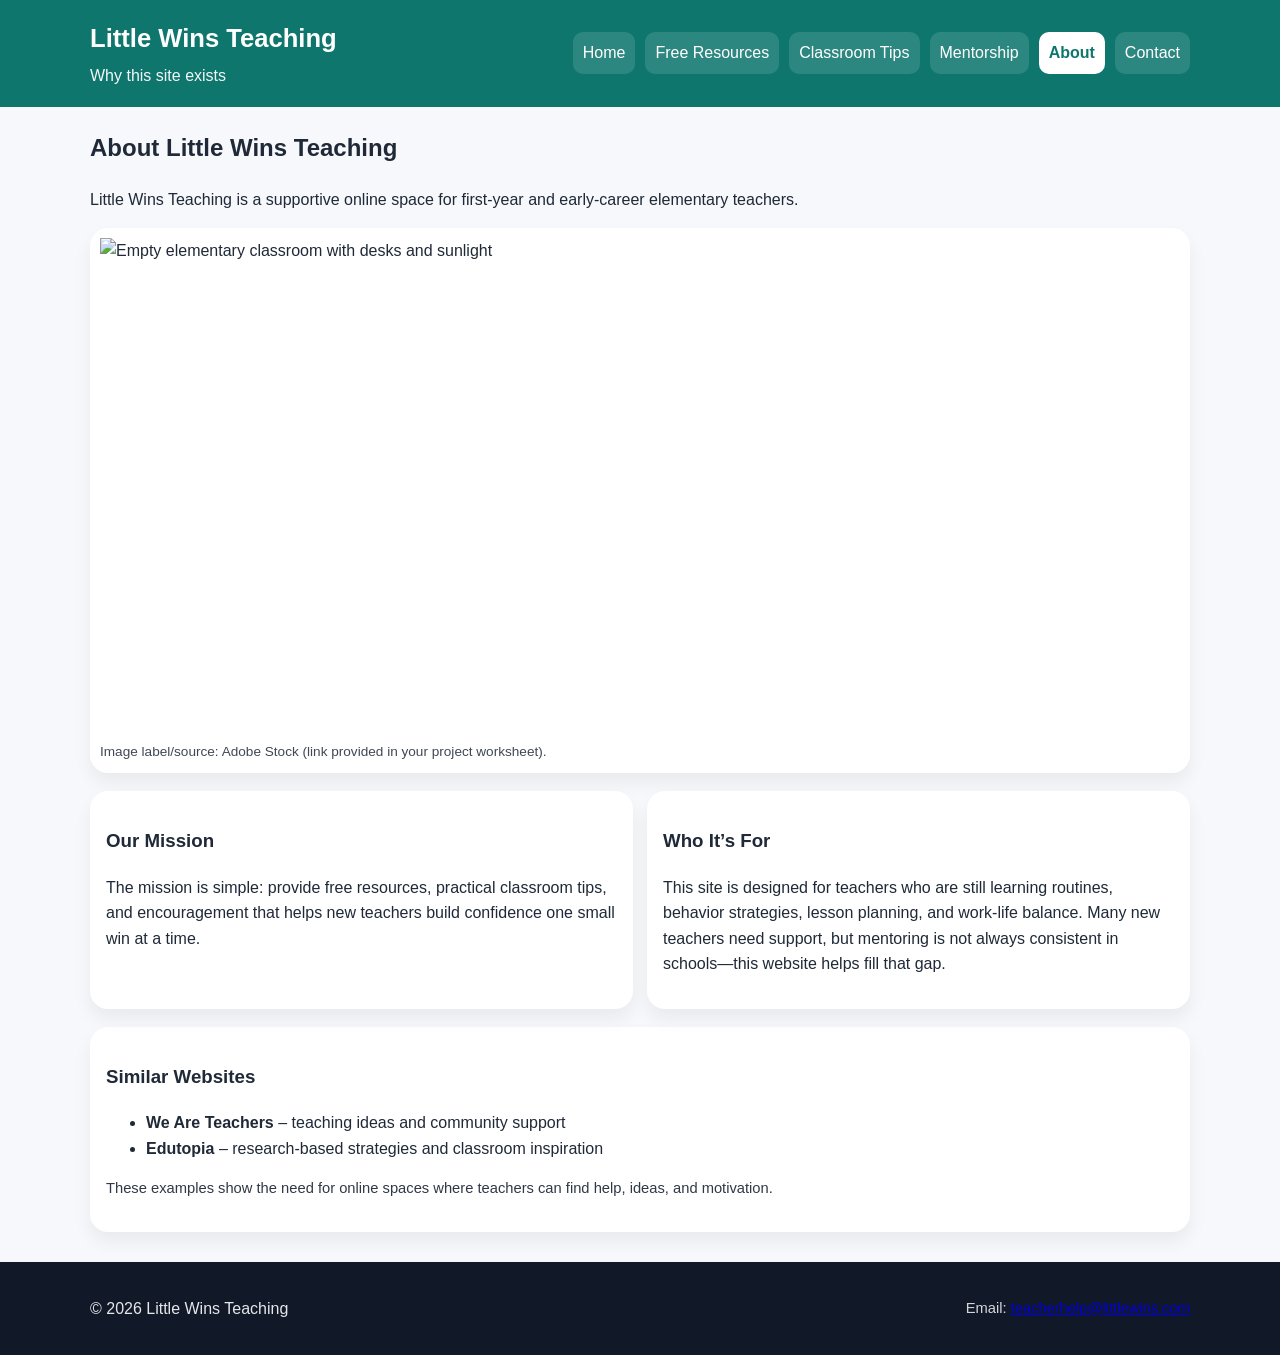
==== about.html @ 6edbf56d "Add files via upload" ====
<!DOCTYPE html>
<html lang="en">
<head>
  <meta charset="UTF-8">
  <meta name="description" content="Learn about Little Wins Teaching: mission, audience, and purpose.">
  <meta name="keywords" content="about, teacher support, new teachers, mission statement, elementary teaching">
  <meta name="viewport" content="width=device-width, initial-scale=1.0">
  <title>Little Wins Teaching | About</title>
  <link rel="stylesheet" href="style.css">
</head>

<body>
  <header class="site-header">
    <div class="container header-inner">
      <div class="brand">
        <h1>Little Wins Teaching</h1>
        <p class="tagline">Why this site exists</p>
      </div>

      <nav class="site-nav" aria-label="Primary navigation">
        <a class="nav-link" href="index.html">Home</a>
        <a class="nav-link" href="resources.html">Free Resources</a>
        <a class="nav-link" href="tips.html">Classroom Tips</a>
        <a class="nav-link" href="mentorship.html">Mentorship</a>
        <a class="nav-link active" href="about.html">About</a>
        <a class="nav-link" href="contact.html">Contact</a>
      </nav>
    </div>
  </header>

  <main class="container">
    <section class="page-header">
      <h2>About Little Wins Teaching</h2>
      <p>
        Little Wins Teaching is a supportive online space for first-year and early-career elementary teachers.
      </p>
    </section>

    <figure class="wide-media">
      <img src="assets/images/empty-classroom.png" alt="Empty elementary classroom with desks and sunlight" width="1200" height="550">
      <figcaption class="caption">
        Image label/source: Adobe Stock (link provided in your project worksheet).
      </figcaption>
    </figure>

    <section class="grid-2">
      <article class="card">
        <h3>Our Mission</h3>
        <p>
          The mission is simple: provide free resources, practical classroom tips, and encouragement that helps new teachers
          build confidence one small win at a time.
        </p>
      </article>

      <article class="card">
        <h3>Who It’s For</h3>
        <p>
          This site is designed for teachers who are still learning routines, behavior strategies, lesson planning, and work-life balance.
          Many new teachers need support, but mentoring is not always consistent in schools—this website helps fill that gap.
        </p>
      </article>
    </section>

    <section class="card">
      <h3>Similar Websites</h3>
      <ul>
        <li><strong>We Are Teachers</strong> – teaching ideas and community support</li>
        <li><strong>Edutopia</strong> – research-based strategies and classroom inspiration</li>
      </ul>
      <p class="small-note">
        These examples show the need for online spaces where teachers can find help, ideas, and motivation.
      </p>
    </section>
  </main>

  <footer class="site-footer">
    <div class="container footer-inner">
      <p>© 2026 Little Wins Teaching</p>
      <p class="small-note">
        Email: <a href="mailto:teacherhelp@littlewins.com">teacherhelp@littlewins.com</a>
      </p>
    </div>
  </footer>
</body>
</html>
---- style.css ----
/* ---------- Base ---------- */
* {
  box-sizing: border-box;
}

body {
  margin: 0;
  font-family: Arial, Helvetica, sans-serif;
  line-height: 1.6;
  background: #f7f8fb;
  color: #1f2937;
}

img {
  max-width: 100%;
  height: auto;
  display: block;
}

/* ---------- Layout ---------- */
.container {
  width: min(1100px, 92%);
  margin: 0 auto;
}

.site-header {
  background: #0f766e;
  color: #ffffff;
  padding: 18px 0;
}

.header-inner {
  display: flex;
  gap: 18px;
  align-items: center;
  justify-content: space-between;
  flex-wrap: wrap;
}

.brand h1 {
  margin: 0;
  font-size: 1.6rem;
}

.tagline {
  margin: 4px 0 0 0;
  opacity: 0.95;
}

.site-nav {
  display: flex;
  gap: 10px;
  flex-wrap: wrap;
}

.nav-link {
  color: #ffffff;
  text-decoration: none;
  padding: 8px 10px;
  border-radius: 10px;
  background: rgba(255, 255, 255, 0.12);
}

.nav-link:hover {
  background: rgba(255, 255, 255, 0.22);
}

.nav-link.active {
  background: #ffffff;
  color: #0f766e;
  font-weight: 700;
}

.site-footer {
  margin-top: 30px;
  padding: 18px 0;
  background: #111827;
  color: #e5e7eb;
}

.footer-inner {
  display: flex;
  align-items: center;
  justify-content: space-between;
  gap: 12px;
  flex-wrap: wrap;
}

.small-note {
  font-size: 0.92rem;
  opacity: 0.92;
}

/* ---------- Components ---------- */
.hero {
  display: grid;
  grid-template-columns: 1.1fr 0.9fr;
  gap: 18px;
  align-items: start;
  margin: 22px 0;
}

.hero-text h2 {
  margin-top: 0;
  font-size: 2rem;
}

.hero-media {
  background: #ffffff;
  padding: 10px;
  border-radius: 18px;
  box-shadow: 0 10px 18px rgba(0, 0, 0, 0.08);
}

.caption {
  font-size: 0.85rem;
  opacity: 0.85;
  margin: 8px 0 0 0;
}

.checklist {
  padding-left: 18px;
}

.button-row {
  display: flex;
  gap: 10px;
  flex-wrap: wrap;
  margin-top: 12px;
}

.btn {
  display: inline-block;
  background: #0f766e;
  color: #ffffff;
  padding: 10px 14px;
  border-radius: 12px;
  text-decoration: none;
  border: 2px solid #0f766e;
  font-weight: 700;
}

.btn:hover {
  filter: brightness(1.05);
}

.btn-outline {
  background: transparent;
  color: #0f766e;
}

.text-link {
  color: #0f766e;
  font-weight: 700;
  text-decoration: none;
}

.text-link:hover {
  text-decoration: underline;
}

.page-header {
  margin: 22px 0 14px 0;
}

.card {
  background: #ffffff;
  padding: 16px;
  border-radius: 18px;
  box-shadow: 0 10px 18px rgba(0, 0, 0, 0.06);
}

.grid-3 {
  display: grid;
  grid-template-columns: repeat(3, 1fr);
  gap: 14px;
  margin: 18px 0;
}

.grid-2 {
  display: grid;
  grid-template-columns: repeat(2, 1fr);
  gap: 14px;
  margin: 18px 0;
}

.pull-quote {
  margin: 24px 0;
  padding: 16px;
  background: #e0f2f1;
  border-radius: 18px;
}

.pull-quote blockquote {
  margin: 0;
  font-size: 1.2rem;
  font-weight: 700;
}

.quote-credit {
  margin: 6px 0 0 0;
  opacity: 0.9;
}

.wide-media {
  margin: 14px 0 18px 0;
  background: #ffffff;
  padding: 10px;
  border-radius: 18px;
  box-shadow: 0 10px 18px rgba(0, 0, 0, 0.06);
}

/* ---------- Table ---------- */
.table-wrap {
  overflow-x: auto;
  margin-top: 10px;
}

table {
  width: 100%;
  border-collapse: collapse;
}

th, td {
  padding: 10px;
  border: 1px solid #e5e7eb;
  text-align: left;
}

th {
  background: #0f766e;
  color: #ffffff;
}

/* ---------- Form ---------- */
.form {
  display: grid;
  gap: 12px;
}

.form-row label {
  display: block;
  font-weight: 700;
  margin-bottom: 6px;
}

.form-row input,
.form-row select,
.form-row textarea {
  width: 100%;
  padding: 10px;
  border-radius: 12px;
  border: 1px solid #d1d5db;
  font-size: 1rem;
}

/* ---------- Video ---------- */
.video {
  width: 100%;
  max-width: 720px;
  border-radius: 18px;
  border: 1px solid #e5e7eb;
}

/* ---------- Responsive ---------- */
@media (max-width: 900px) {
  .hero {
    grid-template-columns: 1fr;
  }

  .grid-3 {
    grid-template-columns: 1fr;
  }

  .grid-2 {
    grid-template-columns: 1fr;
  }
}
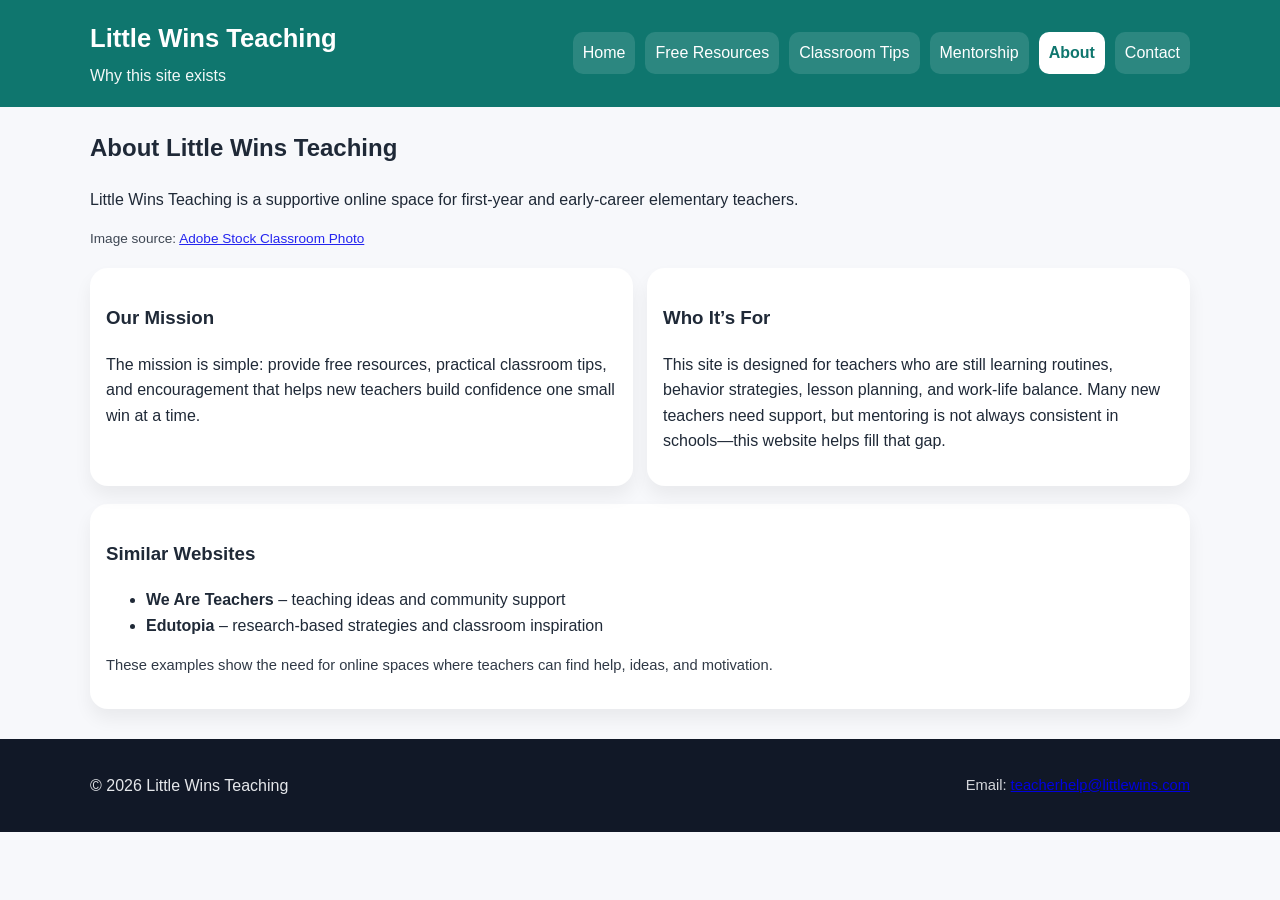
==== commit b0d851f7: "Update image section in about.html Removed the old classroom image and updated the caption with a ne" ====
--- a/about.html
+++ b/about.html
@@ -36,14 +36,12 @@
       </p>
     </section>
 
-    <figure class="wide-media">
-      <img src="assets/images/empty-classroom.png" alt="Empty elementary classroom with desks and sunlight" width="1200" height="550">
-      <figcaption class="caption">
-        Image label/source: Adobe Stock (link provided in your project worksheet).
-      </figcaption>
-    </figure>
-
-    <section class="grid-2">
+    <figcaption class="caption">
+Image source:
+<a href="https://stock.adobe.com/images/interior-of-a-traditional-primary-school/345985104" target="_blank">
+Adobe Stock Classroom Photo
+</a>
+</figcaption>    <section class="grid-2">
       <article class="card">
         <h3>Our Mission</h3>
         <p>
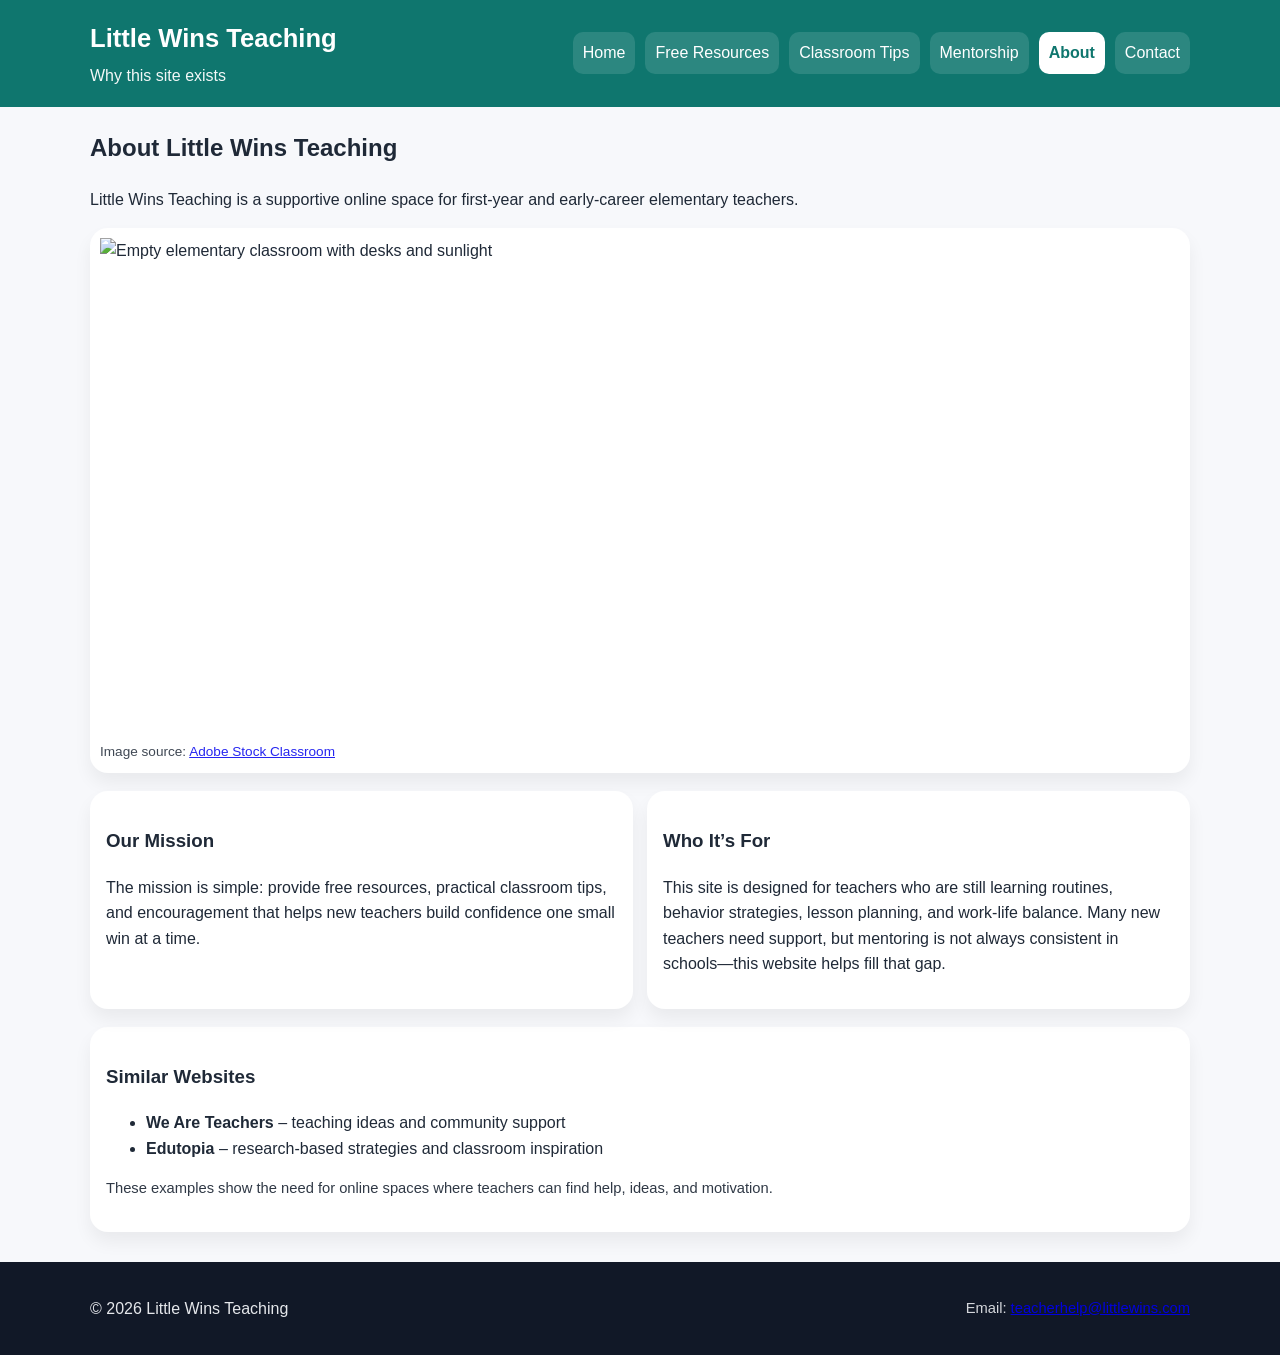
==== commit 15ed0f63: "Revise image caption in about.html Updated image caption for clarity and consistency." ====
--- a/about.html
+++ b/about.html
@@ -35,13 +35,19 @@
         Little Wins Teaching is a supportive online space for first-year and early-career elementary teachers.
       </p>
     </section>
+<figure class="wide-media">
+  <img src="assets/images/empty-classroom.png"
+       alt="Empty elementary classroom with desks and sunlight"
+       width="1200"
+       height="550">
 
-    <figcaption class="caption">
-Image source:
-<a href="https://stock.adobe.com/images/interior-of-a-traditional-primary-school/345985104" target="_blank">
-Adobe Stock Classroom Photo
-</a>
-</figcaption>    <section class="grid-2">
+  <figcaption class="caption">
+    Image source:
+    <a href="https://stock.adobe.com/images/interior-of-a-traditional-primary-school/345985104" target="_blank">
+      Adobe Stock Classroom
+    </a>
+  </figcaption>
+</figure>      <section class="grid-2">
       <article class="card">
         <h3>Our Mission</h3>
         <p>
